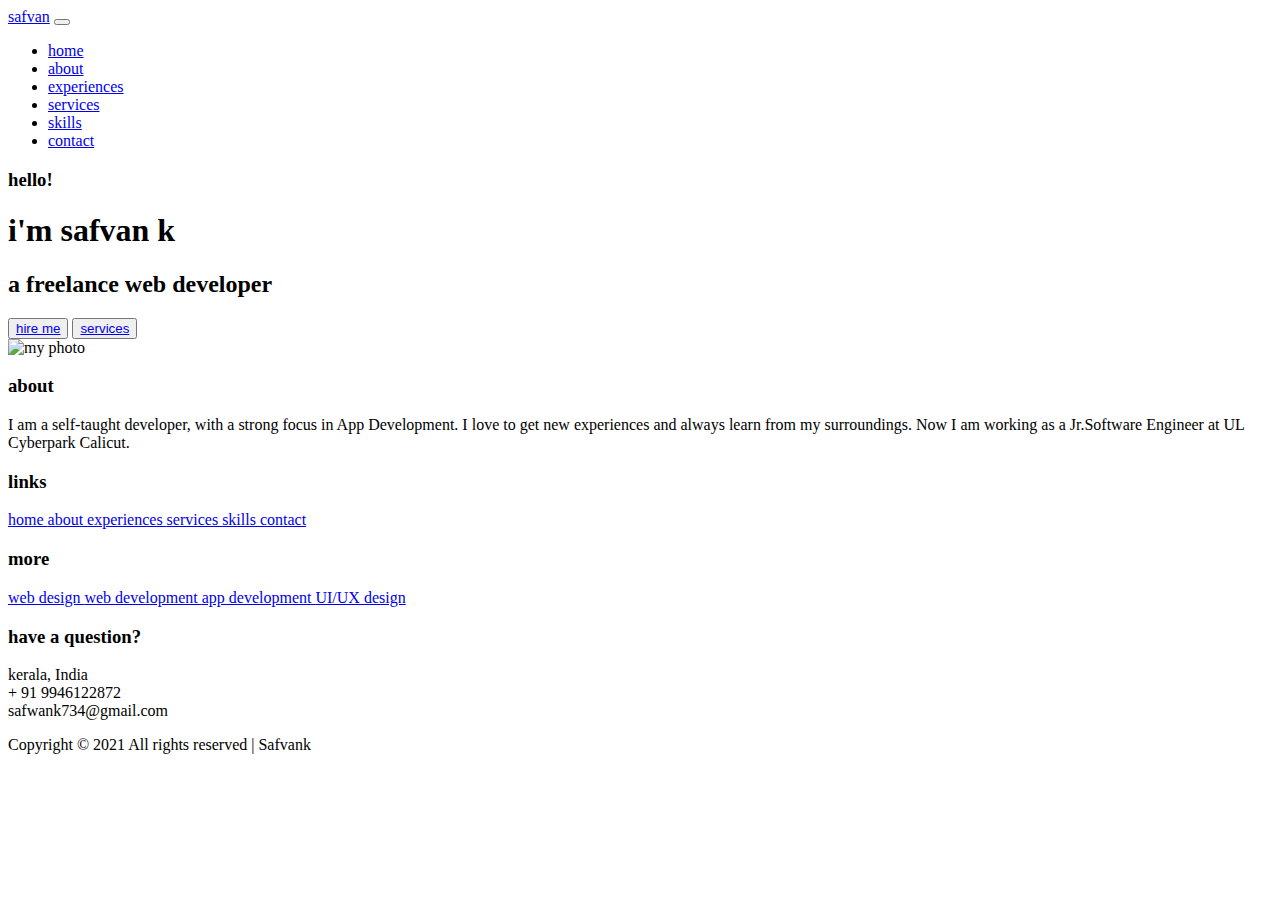
==== index.html @ 637bf69d "email address added" ====
<!DOCTYPE html>
<html>

<head>
    <meta charset="utf-8">
    <meta http-equiv="X-UA-Compatible" content="IE=edge">
    <title>Home</title>
    <meta name="description" content="">
    <meta name="viewport" content="width=device-width, initial-scale=1">
    <!-- utility css file -->
    <link rel="stylesheet" href="css/utility.css">
    <!-- style css file -->
    <link rel="stylesheet" href="css/style.css">
    <!-- fontawesome cdn -->
    <link rel="stylesheet" href="https://cdnjs.cloudflare.com/ajax/libs/font-awesome/5.15.1/css/all.min.css" integrity="sha512-+4zCK9k+qNFUR5X+cKL9EIR+ZOhtIloNl9GIKS57V1MyNsYpYcUrUeQc9vNfzsWfV28IaLL3i96P9sdNyeRssA==" crossorigin="anonymous" />
    <!-- google fonts -->
    <link href="https://fonts.googleapis.com/css2?family=Open+Sans:wght@300;400;600;700;800&family=Poppins:wght@200;300;400;500;600;700;800;900&display=swap" rel="stylesheet">
</head>

<body>

    <!-- navbar section -->
    <nav class="navbar">
        <div class="container">
            <div class="brand-and-toggler">
                <a href="index.html" class="navbar-brand">safvan</a>
                <button type="button" class="navbar-toggler" id="navbar-toggler">
            <span>
              <i class = "fas fa-bars"></i>
            </span>
          </button>
            </div>

            <div class="navbar-collapse">
                <ul class="navbar-nav">
                    <li class="nav-item nav-active">
                        <a href="index.html" class="nav-link">home</a>
                    </li>
                    <li class="nav-item">
                        <a href="about.html" class="nav-link">about</a>
                    </li>
                    <li class="nav-item">
                        <a href="experiences.html" class="nav-link">experiences</a>
                    </li>
                    <li class="nav-item">
                        <a href="services.html" class="nav-link">services</a>
                    </li>
                    <li class="nav-item">
                        <a href="skills.html" class="nav-link">skills</a>
                    </li>
                    <li class="nav-item">
                        <a href="contact.html" class="nav-link">contact</a>
                    </li>
                </ul>
            </div>
        </div>
    </nav>
    <!-- end of navbar section -->



    <!-- home page -->
    <section class="home container">
        <div class="row">
            <div class="row-left">
                <h3>hello!</h3>
                <h1>i'm <span>safvan k</span></h1>
                <h2>a freelance web developer</h2>
                <div class="home-pg-btn">
                    <button type="button" class="btn">
                        <a href="contact.html">hire me</a></button>
                    <button type="button" class="btn">
                        <a href="services.html">services</a>
                    </button>
                </div>
            </div>

            <div class="row-right">
                <div class="img-border">
                    <div class="img-container">
                        <img src="assets/iii.png" alt="my photo">
                    </div>
                </div>
            </div>
        </div>
    </section>
    <!-- end of home page -->


    <!-- footer -->
    <footer class="footer container">
        <div class="row">
            <div class="col">
                <h3 class="footer-title">about</h3>
                <p class="text">I am a self-taught developer, with a strong focus in App Development. I love to get new experiences and always learn from my surroundings. Now I am working as a Jr.Software Engineer at UL Cyberpark Calicut.

                </p>
                <div class="social-links">
                    <a href="https://github.com/Safwank734"><i class = "fab fa-github"></i></a>
                    <a href="https://www.facebook.com/zafvank/"><i class = "fab fa-facebook"></i></a>
                    <a href="https://www.instagram.com/unknown_.shutter/?igshid=1smfk0ctz9eif"><i class = "fab fa-instagram"></i></a>
                </div>
            </div>

            <div class="col">
                <h3 class="footer-title">links</h3>
                <div class="footer-links">
                    <a href="index.html" class="text">
                        <i class="fas fa-long-arrow-alt-right"></i> home
                    </a>
                    <a href="about.html" class="text">
                        <i class="fas fa-long-arrow-alt-right"></i> about
                    </a>
                    <a href="experiences.html" class="text">
                        <i class="fas fa-long-arrow-alt-right"></i> experiences
                    </a>
                    <a href="services.html" class="text">
                        <i class="fas fa-long-arrow-alt-right"></i> services
                    </a>
                    <a href="skills.html" class="text">
                        <i class="fas fa-long-arrow-alt-right"></i> skills
                    </a>
                    <a href="contact.html" class="text">
                        <i class="fas fa-long-arrow-alt-right"></i> contact
                    </a>
                </div>
            </div>

            <div class="col">
                <h3 class="footer-title">more</h3>
                <div class="footer-links">
                    <a href="#" class="text">
                        <i class="fas fa-long-arrow-alt-right"></i> web design
                    </a>
                    <a href="#" class="text">
                        <i class="fas fa-long-arrow-alt-right"></i> web development
                    </a>
                    <a href="#" class="text">
                        <i class="fas fa-long-arrow-alt-right"></i> app development
                    </a>
                    <a href="#" class="text">
                        <i class="fas fa-long-arrow-alt-right"></i> UI/UX design
                    </a>
                </div>
            </div>

            <div class="col">
                <h3 class="footer-title">have a question?</h3>
                <div>
                    <span>
              <i class = "fas fa-map-marker-alt"></i>
            </span>
                    <span class="text">kerala, India</span>
                </div>

                <div>
                    <span>
              <i class = "fas fa-phone"></i>
            </span>
                    <span class="text">+ 91 9946122872</span>
                </div>

                <div>
                    <span>
              <i class = "fas fa-envelope"></i>
            </span>
                    <span class="text">safwank734@gmail.com</span>
                </div>
            </div>
        </div>

        <div class="footer-text">
            <p class="text">Copyright &copy; 2021 All rights reserved | Safvank</p>
        </div>
    </footer>
    <!-- end of footer -->


    <!-- custom js file -->
    <script src="js/script.js"></script>
</body>

</html>
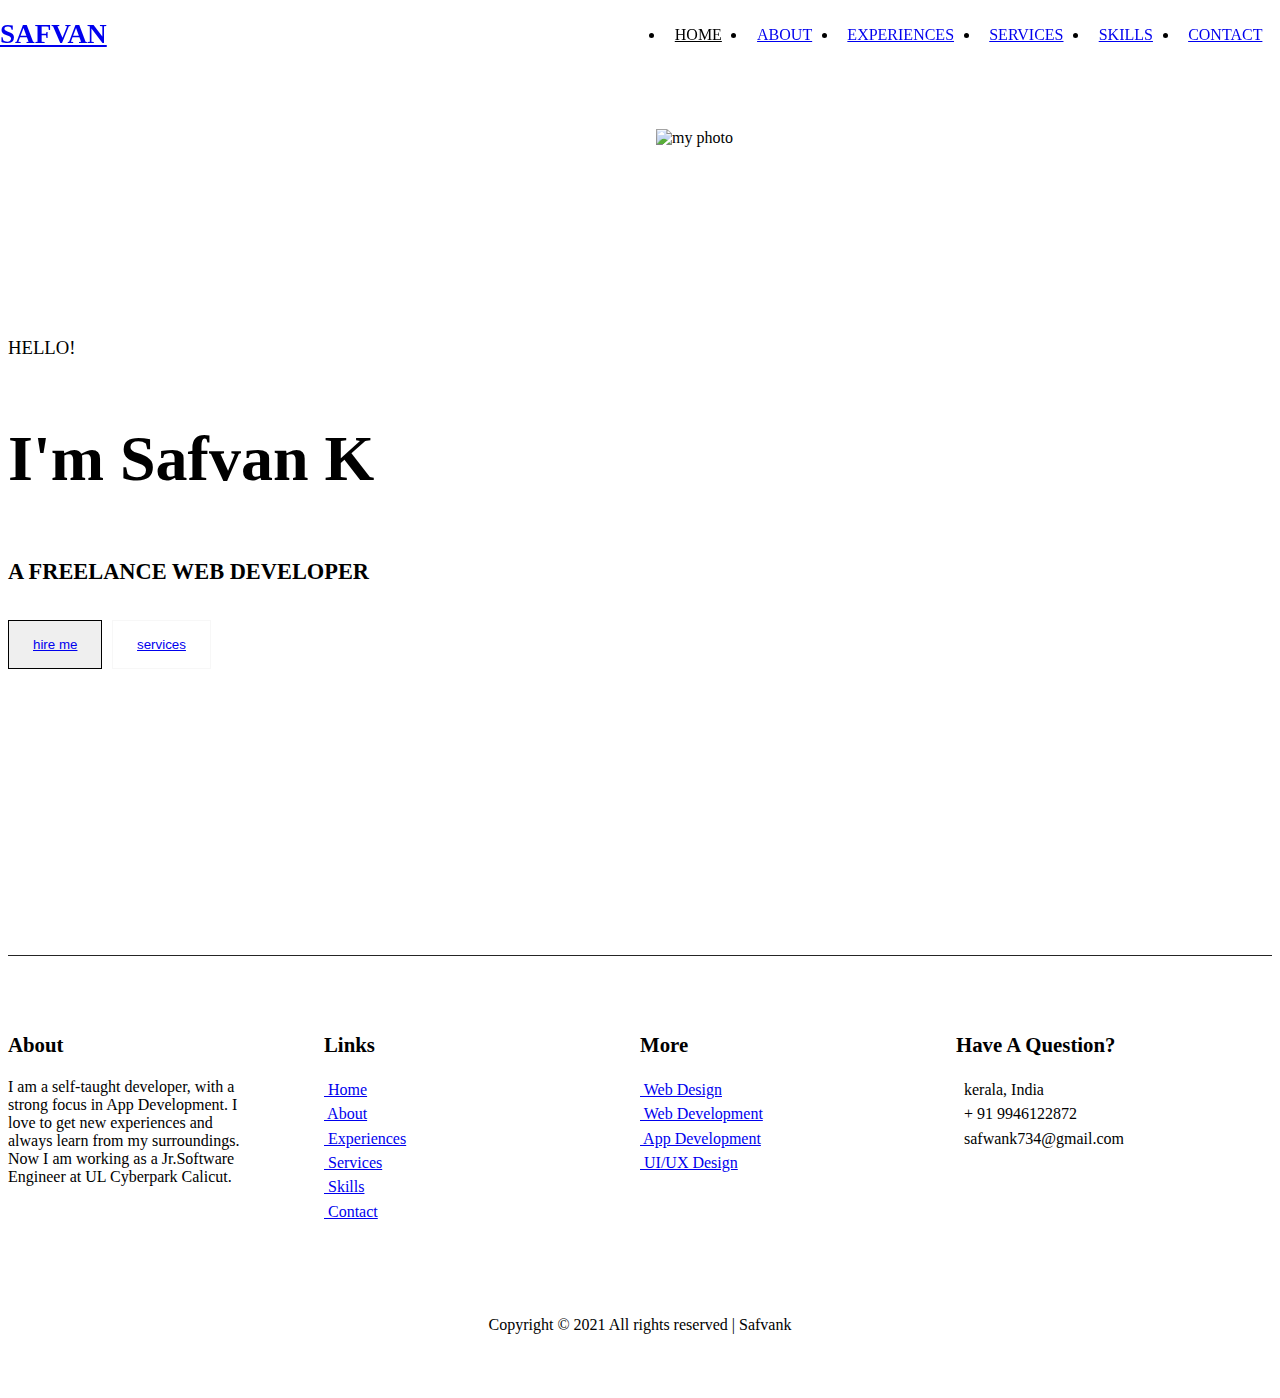
==== commit b436c8cd: "Update index.html" ====
--- a/index.html
+++ b/index.html
@@ -78,7 +78,7 @@
             <div class="row-right">
                 <div class="img-border">
                     <div class="img-container">
-                        <img src="assets/iii.png" alt="my photo">
+                        <img src="" alt="my photo">
                     </div>
                 </div>
             </div>
--- a/css/style.css
+++ b/css/style.css
@@ -0,0 +1,964 @@
+/* #### navbar #### */
+.error {
+    color: red;
+}
+
+.navbar {
+    position: fixed;
+    z-index: 999;
+    top: 0;
+    left: 0;
+    background: var(--nero);
+    width: 100%;
+}
+
+.brand-and-toggler {
+    display: flex;
+    justify-content: space-between;
+    padding: 1rem 0;
+}
+
+.navbar-brand {
+    text-transform: uppercase;
+    font-family: var(--poppins);
+    font-size: 1.7rem;
+    font-weight: 800;
+}
+
+.navbar-toggler {
+    border: none;
+    font-size: 1.7rem;
+    background: none;
+    color: #fff;
+    cursor: pointer;
+    outline: none;
+    transition: var(--transition);
+}
+
+.navbar-toggler:hover {
+    opacity: 0.8;
+}
+
+.navbar-collapse {
+    height: 0;
+    overflow: hidden;
+    transition: var(--transition);
+}
+
+.nav-item {
+    text-align: center;
+    padding: 0.6rem;
+    position: relative;
+}
+
+.nav-item::after {
+    content: "";
+    position: absolute;
+    bottom: 4px;
+    left: 50%;
+    transform: translateX(-50%);
+    border-radius: 5px;
+    width: 0;
+    height: 2px;
+    background: var(--green);
+    transition: var(--transition);
+}
+
+.nav-item:hover::after {
+    width: 100px;
+}
+
+.nav-link {
+    text-transform: uppercase;
+    font-size: 1.2rem;
+    transition: var(--transition);
+}
+
+.nav-link:hover {
+    color: var(--green);
+}
+
+.nav-active .nav-link {
+    color: var(--green);
+}
+
+
+/*** show nav class ***/
+
+.showNav {
+    height: 385px;
+}
+
+
+/* #### HOME PAGE #### */
+
+.home {
+    padding: 5rem 0 2.5rem 0;
+}
+
+.home .row>div {
+    height: 60vh;
+    display: flex;
+    flex-direction: column;
+    justify-content: center;
+    align-items: center;
+    border: 2px solid var(--nero);
+    border-radius: 10px;
+    margin: 2rem 0;
+}
+
+.home .row-left {
+    text-align: center;
+}
+
+.home .row-left h3 {
+    color: var(--green);
+    font-weight: 400;
+    text-transform: uppercase;
+}
+
+.home .row-left h1 {
+    font-size: 2rem;
+    font-family: var(--poppins);
+    text-transform: capitalize;
+    line-height: 1.2;
+    font-weight: 900;
+}
+
+.home .row-left h1 span {
+    color: var(--green);
+}
+
+.home .row-left h2 {
+    text-transform: uppercase;
+    font-family: var(--poppins);
+    font-size: 1rem;
+}
+
+.home-pg-btn {
+    display: flex;
+    margin: 1rem 0;
+}
+
+.home-pg-btn button {
+    padding: 0.8rem;
+    margin-right: 0.6rem;
+    border: 1px solid #f7f7f7;
+}
+
+.home-pg-btn button:first-child {
+    border-color: var(--green);
+}
+
+.home-pg-btn button:last-child {
+    background: transparent;
+    color: #fff;
+}
+
+.home .img-container {
+    position: relative;
+    width: 240px;
+    height: 240px;
+    border-radius: 50%;
+    overflow: hidden;
+}
+
+.home .img-border {
+    background: var(--nero);
+    width: 245px;
+    height: 245px;
+    border-radius: 50%;
+    display: flex;
+    justify-content: center;
+    align-items: center;
+}
+
+
+/* #### ABOUT PAGE #### */
+
+.about {
+    padding: 5rem 0 2.5rem 0;
+}
+
+.about .row-right {
+    padding: 3rem 0;
+}
+
+.about .row-right p {
+    margin: 1rem 0;
+}
+
+.about-content {
+    margin: 1.5rem 0;
+}
+
+.about-content li {
+    display: flex;
+    margin: 0.6rem 0;
+}
+
+.about-content li span {
+    flex: 1;
+}
+
+.about-content li span:first-child {
+    color: #fff;
+    font-weight: 600;
+}
+
+.about .row-right h3 {
+    color: var(--green);
+    font-size: 1.5rem;
+}
+
+.about .row-right h3 span {
+    color: #fff;
+    font-weight: 400;
+}
+
+
+/* #### RESUME PAGE #### */
+
+.resume {
+    padding: 5rem 0 2.5rem 0;
+}
+
+.resume>.text {
+    width: 70%;
+    margin: 1.5rem auto;
+    text-align: center;
+}
+
+.resume .item {
+    padding: 0 2.5rem;
+    margin: 2rem;
+    border-left: 1px solid var(--nero);
+    position: relative;
+}
+
+.resume .item>span {
+    background: var(--nero);
+    border-radius: 15px;
+    padding: 0.25rem 0.7rem;
+    text-transform: uppercase;
+    font-size: 0.8rem;
+    font-weight: 600;
+}
+
+.resume .item h2 {
+    text-transform: uppercase;
+    font-weight: 600;
+    font-size: 1.2rem;
+}
+
+.resume .item h2 span {
+    font-size: 1rem;
+    color: #d0d0d0;
+}
+
+.resume .item .text {
+    font-size: 1rem;
+    padding-bottom: 0;
+}
+
+.resume .icon {
+    position: absolute;
+    top: 0;
+    width: 50px;
+    height: 50px;
+    background: var(--green);
+    border-radius: 50%;
+    display: flex;
+    justify-content: center;
+    align-items: center;
+    left: -25px;
+}
+
+
+/* #### SERVICES PAGE #### */
+
+.services {
+    padding: 5rem 0 2.5rem 0;
+}
+
+.services>.text {
+    width: 70%;
+    margin: 1.5rem auto;
+    text-align: center;
+}
+
+.services .item {
+    text-align: center;
+    padding: 1.5rem 0 4rem 0;
+    background: var(--nero);
+    margin: 1.5rem 0;
+    cursor: pointer;
+    transition: var(--transition);
+}
+
+.services .item span {
+    font-size: 5rem;
+    color: var(--green);
+}
+
+.services .item h2 {
+    text-transform: uppercase;
+    font-size: 1rem;
+    font-weight: 600;
+    letter-spacing: 3px;
+    position: relative;
+}
+
+.services .item h2::after {
+    content: "";
+    position: absolute;
+    bottom: 0;
+    background: var(--green);
+    width: 50px;
+    height: 0.5px;
+    left: 50%;
+    transform: translateX(-50%);
+}
+
+.services .item:hover {
+    background: var(--green);
+}
+
+.services .item:hover span {
+    color: #fff;
+}
+
+.services .item:hover h2 {
+    color: var(--black);
+}
+
+.services .item:hover h2::after {
+    background: var(--black);
+}
+
+.services .btn {
+    margin: 2.5rem auto 1rem auto;
+    display: block;
+}
+
+
+/* #### SKILLS PAGE #### */
+
+.skills {
+    padding: 5rem 0 2.5rem 0;
+}
+
+.skills>.text {
+    width: 70%;
+    margin: 1.5rem auto;
+    text-align: center;
+}
+
+.skills .row {
+    margin: 1rem 0;
+}
+
+.skills .item {
+    padding: 0.5rem 0;
+    margin: 0.3rem 0;
+}
+
+.skills .item-text {
+    display: flex;
+    justify-content: flex-start;
+    font-weight: 600;
+    font-size: 1.3rem;
+    position: relative;
+}
+
+.skills .item-text span:last-child {
+    position: absolute;
+}
+
+.skills .item-text .w-90 {
+    margin-left: 85%;
+}
+
+.skills .item-text .w-75 {
+    margin-left: 70%;
+}
+
+.skills .item-text .w-85 {
+    margin-left: 80%;
+}
+
+.skills .item-text .w-80 {
+    margin-left: 75%;
+}
+
+.skills .item-text .w-60 {
+    margin-left: 55%;
+}
+
+.skills .item-text .w-68 {
+    margin-left: 63%;
+}
+
+.progress {
+    margin: 0.8rem 0;
+    border-radius: 10px;
+    height: 16px;
+    width: 100%;
+    background-color: var(--nero);
+    overflow: hidden;
+}
+
+.progress-bar {
+    background: var(--green);
+    height: 100%;
+    border-top-right-radius: 2px;
+    border-bottom-right-radius: 2px;
+}
+
+.progress-bar.w-90 {
+    width: 90%;
+}
+
+.progress-bar.w-75 {
+    width: 75%;
+}
+
+.progress-bar.w-85 {
+    width: 85%;
+}
+
+.progress-bar.w-80 {
+    width: 80%;
+}
+
+.progress-bar.w-60 {
+    width: 60%;
+}
+
+.progress-bar.w-68 {
+    width: 68%;
+}
+
+
+/* #### PROJECTS PAGE #### */
+
+.projects {
+    padding: 5rem 0 2.5rem 0;
+}
+
+.projects>.text {
+    width: 70%;
+    margin: 1.5rem auto;
+    text-align: center;
+}
+
+.projects .item {
+    margin: 2rem 0;
+    height: 320px;
+    width: 100%;
+    position: relative;
+}
+
+.projects .row .item:nth-child(1) {
+    background: url(../assets/project-img-1.jpg) center/cover no-repeat;
+}
+
+.projects .row .item:nth-child(2) {
+    background: url(../assets/project-img-2.jpg) center/cover no-repeat;
+}
+
+.projects .row .item:nth-child(3) {
+    background: url(../assets/project-img-3.jpg) center/cover no-repeat;
+}
+
+.projects .row .item:nth-child(4) {
+    background: url(../assets/project-img-4.jpg) center/cover no-repeat;
+}
+
+.projects .row .item:nth-child(5) {
+    background: url(../assets/project-img-5.jpg) center/cover no-repeat;
+}
+
+.projects .row .item:nth-child(6) {
+    background: url(../assets/project-img-6.jpg) center/cover no-repeat;
+}
+
+.projects .item .item-overlay {
+    position: absolute;
+    top: 0;
+    left: 0;
+    width: 100%;
+    height: 100%;
+    background: var(--green);
+    text-align: center;
+    display: flex;
+    flex-direction: column;
+    justify-content: center;
+    padding: 1.5rem;
+    opacity: 0;
+    transition: var(--transition);
+}
+
+.projects .item .item-overlay a {
+    text-transform: capitalize;
+    font-size: 1.25rem;
+    font-weight: 400;
+    font-family: var(--poppins);
+}
+
+.projects .item .item-overlay h3 {
+    text-transform: uppercase;
+    font-size: 1rem;
+    letter-spacing: 3px;
+}
+
+.projects .item:hover .item-overlay {
+    opacity: 0.9;
+}
+
+
+/* #### BLOG PAGE #### */
+
+.blog {
+    padding: 5rem 0 2.5rem 0;
+}
+
+.blog>.text {
+    width: 70%;
+    margin: 1.5rem auto;
+    text-align: center;
+}
+
+.blog .item {
+    margin: 1rem 0;
+    background: var(--nero);
+    border-radius: 5px;
+    ;
+    overflow: hidden;
+}
+
+.blog .item .item-img {
+    border-bottom: 8px solid var(--green);
+    overflow: hidden;
+}
+
+.blog .item .item-img img {
+    transition: var(--transition);
+}
+
+.blog .item .item-img:hover img {
+    transform: scale(1.2);
+}
+
+.blog .item .item-content {
+    padding: 1.5rem;
+}
+
+.blog .item .item-content span {
+    color: var(--green);
+    text-transform: uppercase;
+}
+
+.blog .item .item-content span .fas {
+    font-size: 0.85rem;
+}
+
+.blog .item .item-content h2 {
+    font-family: var(--poppins);
+    font-weight: 400;
+    font-size: 1.4rem;
+}
+
+.blog .pagination {
+    margin: 3rem 0 0.5rem 0;
+    display: flex;
+    align-items: center;
+    justify-content: center;
+}
+
+.blog .page-link {
+    background: var(--nero);
+    display: block;
+    width: 50px;
+    height: 50px;
+    margin: 0 0.6rem;
+    display: flex;
+    justify-content: center;
+    align-items: center;
+    border-radius: 50%;
+    font-weight: 700;
+    transition: var(--transition);
+}
+
+.blog .page-link:nth-child(2) {
+    background: var(--green);
+}
+
+.blog .page-link:hover {
+    background: var(--green);
+}
+
+
+/* #### CONTACT PAGE #### */
+
+.contact {
+    padding: 5rem 0 2.5rem 0;
+}
+
+.contact>.text {
+    width: 70%;
+    margin: 1.5rem auto;
+    text-align: center;
+}
+
+.contact .row {
+    margin: 1rem 0;
+}
+
+.contact .row>div {
+    margin: 2.5rem 0;
+    padding: 2rem 0;
+}
+
+.contact .col-left h2 {
+    text-transform: uppercase;
+}
+
+.contact .contact-info {
+    margin: 1rem 0;
+    padding: 0.5rem 0;
+    display: flex;
+    align-items: center;
+}
+
+.contact .contact-info>span {
+    color: var(--green);
+    font-size: 2.6rem;
+    margin-right: 1.2rem;
+}
+
+.contact .contact-info h3 {
+    font-size: 1rem;
+    font-weight: 400;
+}
+
+.contact .contact-info h3 span {
+    text-transform: uppercase;
+    font-size: 1.05rem;
+}
+
+.contact .contact-social-links {
+    display: flex;
+}
+
+.contact .contact-social-links a {
+    display: block;
+    width: 50px;
+    height: 50px;
+    background: var(--nero);
+    margin: 0 0.6rem;
+    display: flex;
+    justify-content: center;
+    align-items: center;
+    border-radius: 50%;
+    transition: var(--transition);
+}
+
+.contact .contact-social-links a:first-child {
+    margin-left: 0;
+}
+
+.contact .contact-social-links a:hover {
+    background: var(--green);
+}
+
+.contact-form input,
+.contact-form textarea {
+    width: 100%;
+    margin: 1rem 0;
+    background: var(--nero);
+    border: 2px solid transparent;
+    font-size: 1rem;
+    padding: 0.8rem 1rem;
+    border-radius: 25px;
+    outline: 0;
+    caret-color: #fff;
+}
+
+.contact-form input:focus,
+.contact-form textarea:focus {
+    border-color: var(--green);
+}
+
+.contact-form input::placeholder,
+.contact-form textarea::placeholder {
+    text-transform: uppercase;
+}
+
+
+/* #### footer #### */
+
+.footer {
+    padding: 2.5rem 0;
+    border-top: 1.5px solid #252525;
+}
+
+.footer-title {
+    text-transform: capitalize;
+    font-size: 1.3rem;
+    font-family: var(--poppins);
+    font-weight: 700;
+}
+
+.footer .col {
+    text-align: center;
+    padding: 1rem 0;
+}
+
+.footer .col:first-child .text {
+    width: 80%;
+    margin: 0 auto;
+}
+
+.social-links {
+    display: flex;
+    justify-content: center;
+}
+
+.social-links a {
+    background: var(--nero);
+    width: 50px;
+    height: 50px;
+    font-size: 1.5rem;
+    display: flex;
+    justify-content: center;
+    align-items: center;
+    border-radius: 50%;
+    margin: 1.5rem 0.5rem;
+    transition: var(--transition);
+}
+
+.social-links a:hover {
+    background: var(--green);
+}
+
+.footer-links a {
+    display: block;
+    text-transform: capitalize;
+    padding: 0.2rem 0;
+    transition: var(--transition);
+}
+
+.footer-links a .fas {
+    display: none;
+}
+
+.footer-links a:hover {
+    color: #fff;
+}
+
+.footer .col:last-child div {
+    padding: 0.2rem 0;
+}
+
+.footer .col:last-child .fas {
+    padding-right: 0.5rem;
+}
+
+.footer-text .text {
+    text-align: center;
+}
+
+
+/* #### Media Queries #### */
+
+@media screen and (min-width: 500px) {
+    /* home page */
+    .home .row-left h1 {
+        font-size: 4rem;
+    }
+    .home .row-left h2 {
+        font-size: 1.4rem;
+    }
+    .home-pg-btn button {
+        padding: 1rem 1.5rem;
+    }
+    .home .img-container {
+        width: 320px;
+        height: 320px;
+    }
+    .home .img-border {
+        width: 325px;
+        height: 325px;
+    }
+}
+
+@media screen and (min-width: 768px) {
+    /* footer */
+    .footer .row {
+        display: grid;
+        grid-template-columns: repeat(2, 1fr);
+    }
+    /* about page */
+    .about .row-left {
+        width: 400px;
+        height: 400px;
+        margin: 1rem auto;
+        overflow: hidden;
+        border-radius: 50%;
+        position: relative;
+    }
+    /* resume page */
+    .resume .row {
+        display: grid;
+        grid-template-columns: repeat(2, 1fr);
+    }
+    /* services page */
+    .services .row {
+        display: flex;
+        flex-wrap: wrap;
+    }
+    .services .item {
+        flex: 0 0 calc(50% - 2rem);
+        margin: 1rem;
+    }
+    /* skills page */
+    .skills .row {
+        display: grid;
+        grid-template-columns: repeat(2, 1fr);
+        grid-gap: 2rem;
+    }
+    /* projects page */
+    .projects .row {
+        display: grid;
+        grid-template-columns: repeat(3, 1fr);
+        grid-gap: 2rem;
+    }
+    .projects .row .item {
+        margin: 0;
+    }
+    .projects .row .item:nth-child(2) {
+        grid-column: 2/4;
+    }
+    .projects .row .item:nth-child(3) {
+        grid-column: 1/3;
+    }
+    .projects .row .item:nth-child(6) {
+        grid-column: 2/4;
+    }
+    /* blog page */
+    .blog .row {
+        display: grid;
+        grid-template-columns: repeat(2, 1fr);
+        grid-gap: 2rem;
+    }
+    /* contact page */
+    .contact-form .form-group {
+        display: grid;
+        grid-template-columns: repeat(3, 1fr);
+        grid-gap: 1rem;
+    }
+    .contact .row>div {
+        margin: 0;
+    }
+}
+
+@media screen and (min-width: 992px) {
+    /* navbar section */
+    .navbar-toggler {
+        display: none;
+    }
+    .navbar .container {
+        display: flex;
+        flex-wrap: wrap;
+        justify-content: space-between;
+        align-items: center;
+    }
+    .navbar-nav {
+        display: flex;
+        justify-content: flex-end;
+    }
+    .navbar-collapse {
+        height: 100%;
+        flex: 1 0 auto;
+    }
+    .brand-and-toggler {
+        flex: 0 0 100px;
+    }
+    .nav-item {
+        margin: 0 0.5rem;
+    }
+    .nav-link {
+        font-size: 1rem;
+    }
+    /* home page */
+    .home .row {
+        display: grid;
+        grid-template-columns: repeat(2, 1fr);
+        grid-gap: 2rem;
+    }
+    .home .row>div {
+        height: calc(100vh - 73px);
+        border: none;
+        margin: 0;
+        align-items: flex-start;
+    }
+    .home .row-left {
+        text-align: left;
+    }
+    .home .img-container {
+        width: 100%;
+        height: 100%;
+        border-radius: unset;
+    }
+    .home .img-border {
+        height: 90%;
+        width: 100%;
+        transition: var(--transition);
+        border-radius: unset;
+        background: transparent;
+    }
+    .home .img-border:hover {
+        transform: translateY(-14px);
+    }
+    /* about page */
+    .about .row {
+        display: grid;
+        grid-template-columns: repeat(2, 1fr);
+        align-items: center;
+        grid-gap: 2rem;
+    }
+    /* services page */
+    .services .item {
+        flex: 0 0 calc(33.33% - 2rem);
+    }
+    /* contact page */
+    .contact .row {
+        display: grid;
+        grid-template-columns: repeat(2, 1fr);
+        grid-gap: 2rem;
+    }
+}
+
+@media screen and (min-width: 1200px) {
+    /* footer */
+    .footer .row {
+        grid-template-columns: repeat(4, 1fr);
+    }
+    .footer .row .col {
+        text-align: left;
+    }
+    .footer .col:first-child .text {
+        margin: 0;
+    }
+    .social-links {
+        justify-content: flex-start;
+    }
+    .footer-links a .fas {
+        display: inline-block;
+    }
+    /* blog page */
+    .blog .row {
+        grid-template-columns: repeat(3, 1fr);
+    }
+}
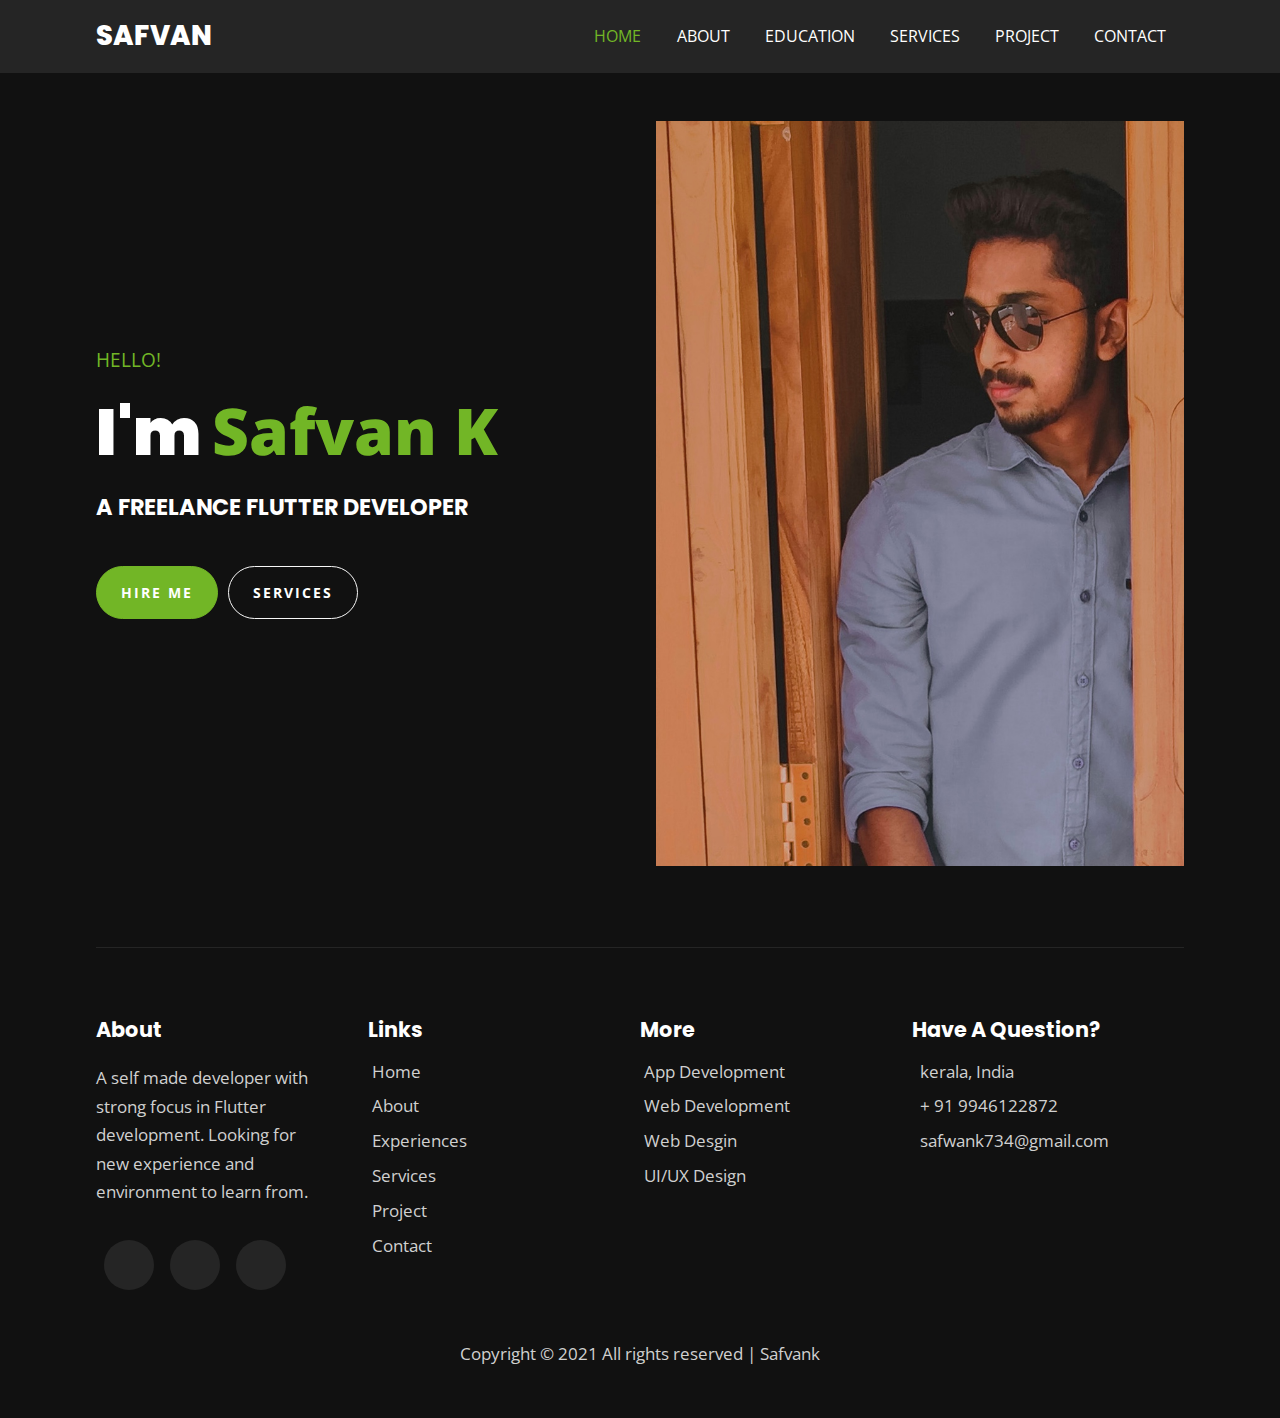
==== commit e85c9659: "new update" ====
--- a/index.html
+++ b/index.html
@@ -40,13 +40,13 @@
                         <a href="about.html" class="nav-link">about</a>
                     </li>
                     <li class="nav-item">
-                        <a href="experiences.html" class="nav-link">experiences</a>
+                        <a href="experiences.html" class="nav-link">education</a>
                     </li>
                     <li class="nav-item">
                         <a href="services.html" class="nav-link">services</a>
                     </li>
                     <li class="nav-item">
-                        <a href="skills.html" class="nav-link">skills</a>
+                        <a href="project.html" class="nav-link">project</a>
                     </li>
                     <li class="nav-item">
                         <a href="contact.html" class="nav-link">contact</a>
@@ -65,7 +65,7 @@
             <div class="row-left">
                 <h3>hello!</h3>
                 <h1>i'm <span>safvan k</span></h1>
-                <h2>a freelance web developer</h2>
+                <h2>a freelance Flutter developer</h2>
                 <div class="home-pg-btn">
                     <button type="button" class="btn">
                         <a href="contact.html">hire me</a></button>
@@ -78,7 +78,7 @@
             <div class="row-right">
                 <div class="img-border">
                     <div class="img-container">
-                        <img src="" alt="my photo">
+                        <img src="assets/Snapseed 2.jpg" alt="my photo">
                     </div>
                 </div>
             </div>
@@ -92,12 +92,12 @@
         <div class="row">
             <div class="col">
                 <h3 class="footer-title">about</h3>
-                <p class="text">I am a self-taught developer, with a strong focus in App Development. I love to get new experiences and always learn from my surroundings. Now I am working as a Jr.Software Engineer at UL Cyberpark Calicut.
+                <p class="text">A self made developer with strong focus in Flutter development. Looking for new experience and environment to learn from.
 
                 </p>
                 <div class="social-links">
                     <a href="https://github.com/Safwank734"><i class = "fab fa-github"></i></a>
-                    <a href="https://www.facebook.com/zafvank/"><i class = "fab fa-facebook"></i></a>
+                    <a href="https://www.linkedin.com/in/safvan734"><i class = "fab fa-linkedin"></i></a>
                     <a href="https://www.instagram.com/unknown_.shutter/?igshid=1smfk0ctz9eif"><i class = "fab fa-instagram"></i></a>
                 </div>
             </div>
@@ -117,8 +117,8 @@
                     <a href="services.html" class="text">
                         <i class="fas fa-long-arrow-alt-right"></i> services
                     </a>
-                    <a href="skills.html" class="text">
-                        <i class="fas fa-long-arrow-alt-right"></i> skills
+                    <a href="project.html" class="text">
+                        <i class="fas fa-long-arrow-alt-right"></i> project
                     </a>
                     <a href="contact.html" class="text">
                         <i class="fas fa-long-arrow-alt-right"></i> contact
@@ -130,13 +130,13 @@
                 <h3 class="footer-title">more</h3>
                 <div class="footer-links">
                     <a href="#" class="text">
-                        <i class="fas fa-long-arrow-alt-right"></i> web design
+                        <i class="fas fa-long-arrow-alt-right"></i> app development
                     </a>
                     <a href="#" class="text">
                         <i class="fas fa-long-arrow-alt-right"></i> web development
                     </a>
                     <a href="#" class="text">
-                        <i class="fas fa-long-arrow-alt-right"></i> app development
+                        <i class="fas fa-long-arrow-alt-right"></i> web desgin
                     </a>
                     <a href="#" class="text">
                         <i class="fas fa-long-arrow-alt-right"></i> UI/UX design
--- a/css/utility.css
+++ b/css/utility.css
@@ -0,0 +1,142 @@
+/* setup and common stylings */
+
+:root {
+    --poppins: 'Poppins', sans-serif;
+    --sans: 'Open Sans', sans-serif;
+    --green: #72b626;
+    --black: #111;
+    --nero: #252525;
+    --transition: all 0.4s ease;
+}
+
+* {
+    box-sizing: border-box;
+    padding: 0;
+    margin: 0;
+    font-family: var(--sans);
+}
+
+body {
+    color: #fff;
+    line-height: 1.5;
+    background: var(--black);
+    overflow-x: hidden;
+}
+
+a {
+    color: #fff;
+    text-decoration: none;
+}
+
+img {
+    width: 100%;
+    display: block;
+}
+
+ul li {
+    list-style-type: none;
+}
+
+h1,
+h2,
+h3,
+h4,
+h5,
+h6,
+p {
+    padding: 0.6rem 0;
+}
+
+
+/* button */
+
+.btn {
+    border: none;
+    margin: 1rem 0;
+    border-radius: 35px;
+    background: var(--green);
+    font-size: 0.9rem;
+    text-transform: uppercase;
+    padding: 1rem 1.5rem;
+    font-weight: 700;
+    letter-spacing: 2px;
+    display: inline-block;
+    cursor: pointer;
+    transition: var(--transition);
+}
+
+.btn:hover {
+    opacity: 0.7;
+}
+
+.text {
+    font-size: 1.05rem;
+    color: #d0d0d0;
+    line-height: 1.7;
+}
+
+
+/* title */
+
+.title {
+    position: relative;
+}
+
+.title>h2 {
+    font-size: 3rem;
+    font-family: var(--poppins);
+    text-align: center;
+    text-transform: capitalize;
+    font-weight: 900;
+    color: var(--nero);
+}
+
+.title div {
+    position: absolute;
+    top: 50%;
+    left: 50%;
+    text-align: center;
+    width: 100%;
+    transform: translate(-50%, -50%);
+}
+
+.title div h2 {
+    text-transform: capitalize;
+    font-size: 2rem;
+    font-family: var(--poppins);
+    font-weight: 800;
+}
+
+.container {
+    width: 90vw;
+    margin: 0 auto;
+}
+
+@media screen and (min-width: 500px) {
+    .title>h2 {
+        font-size: 6rem;
+    }
+    .title div h2 {
+        font-size: 3rem;
+    }
+}
+
+@media screen and (min-width: 992px) {
+    .container {
+        width: 88vw;
+    }
+}
+
+@media screen and (min-width: 1200px) {
+    .container {
+        width: 85vw;
+    }
+}
+
+
+/* animation and transition stopper styling */
+
+.resize-animation-stopper * {
+    animation: none !important;
+    transition: none !important;
+}